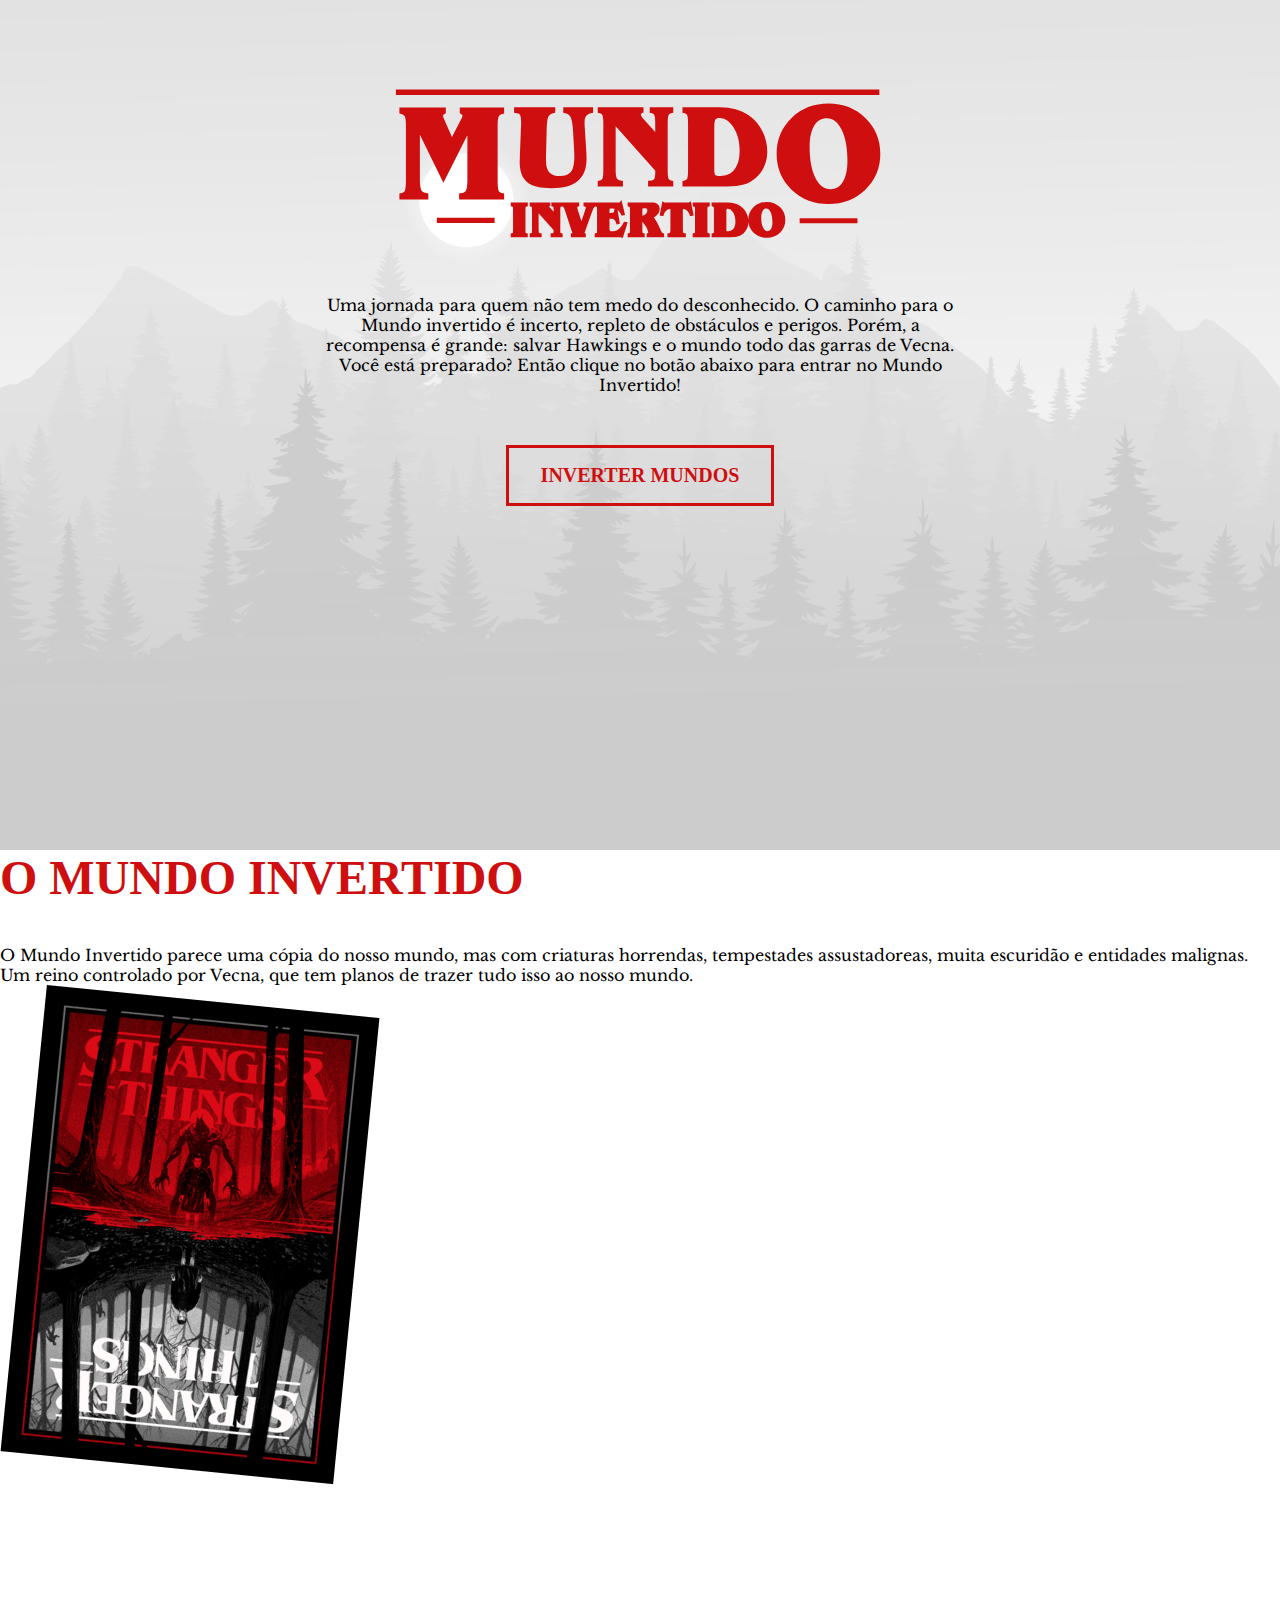
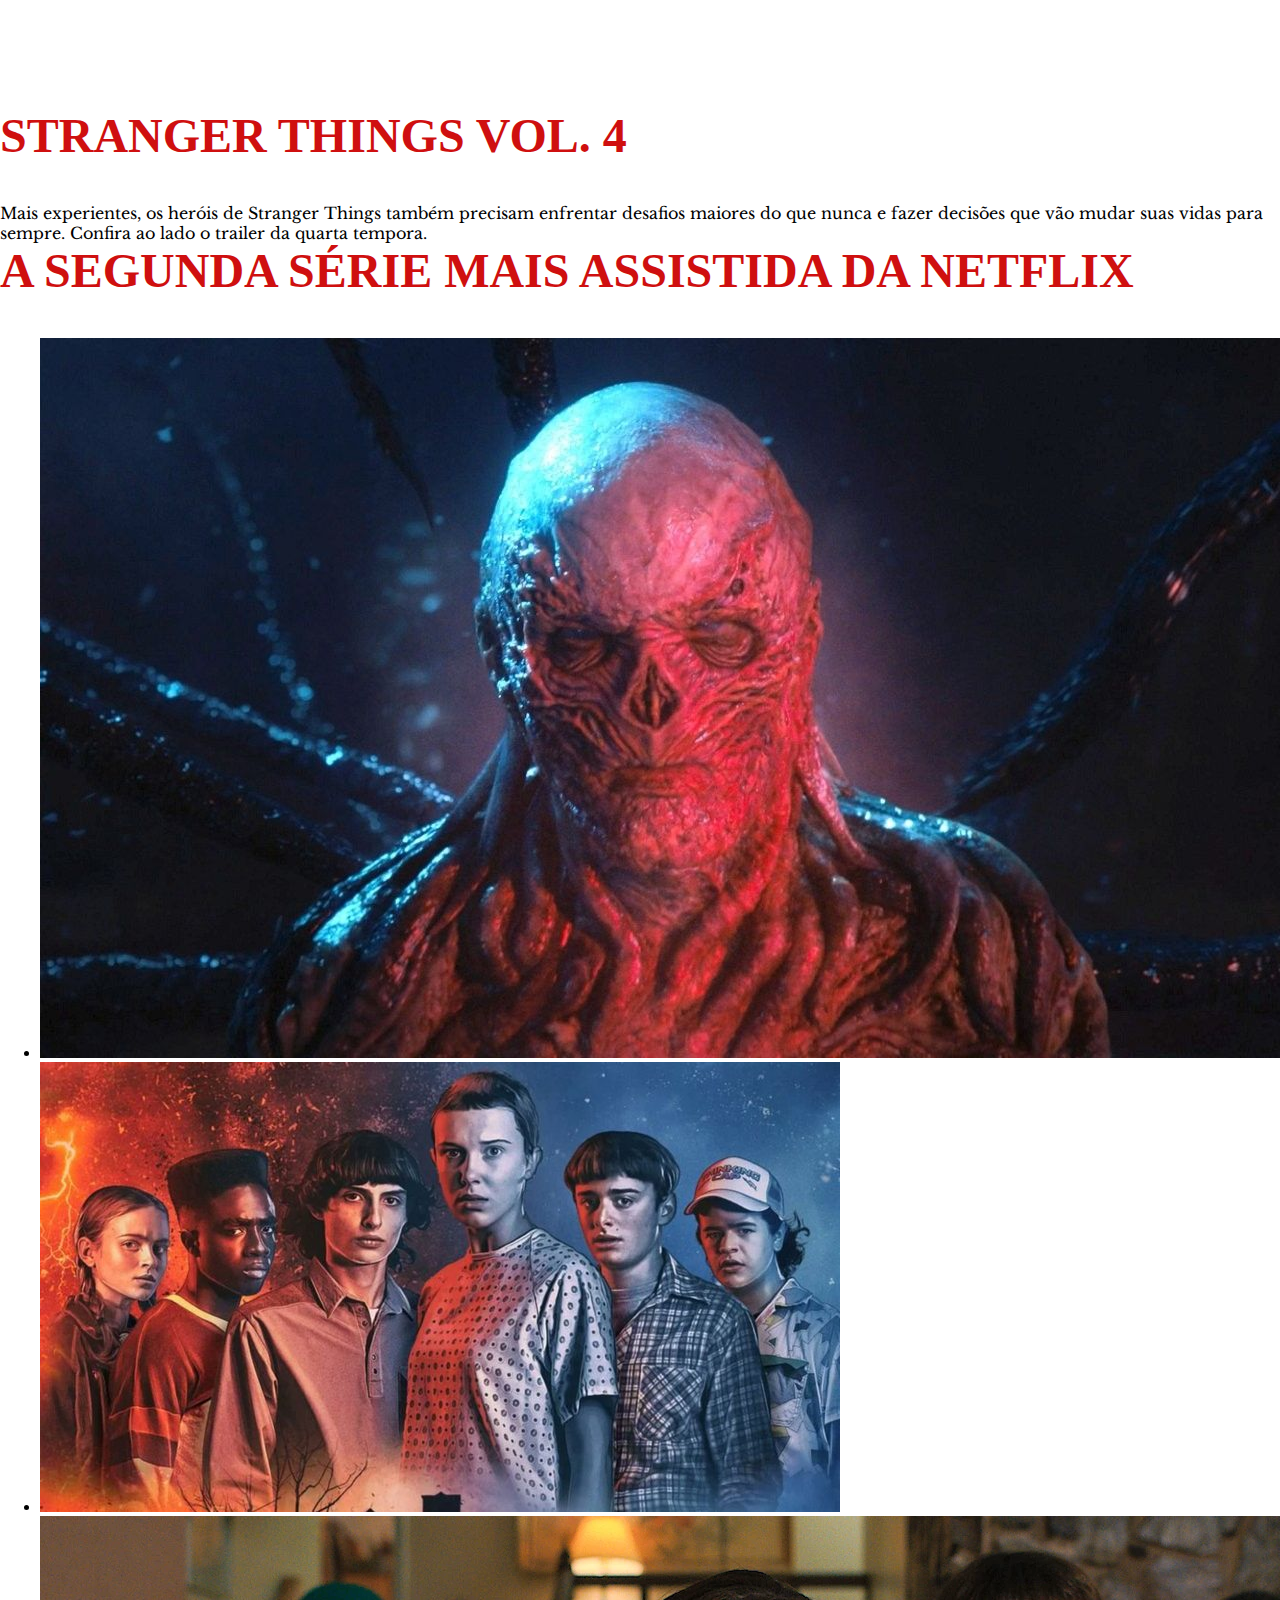
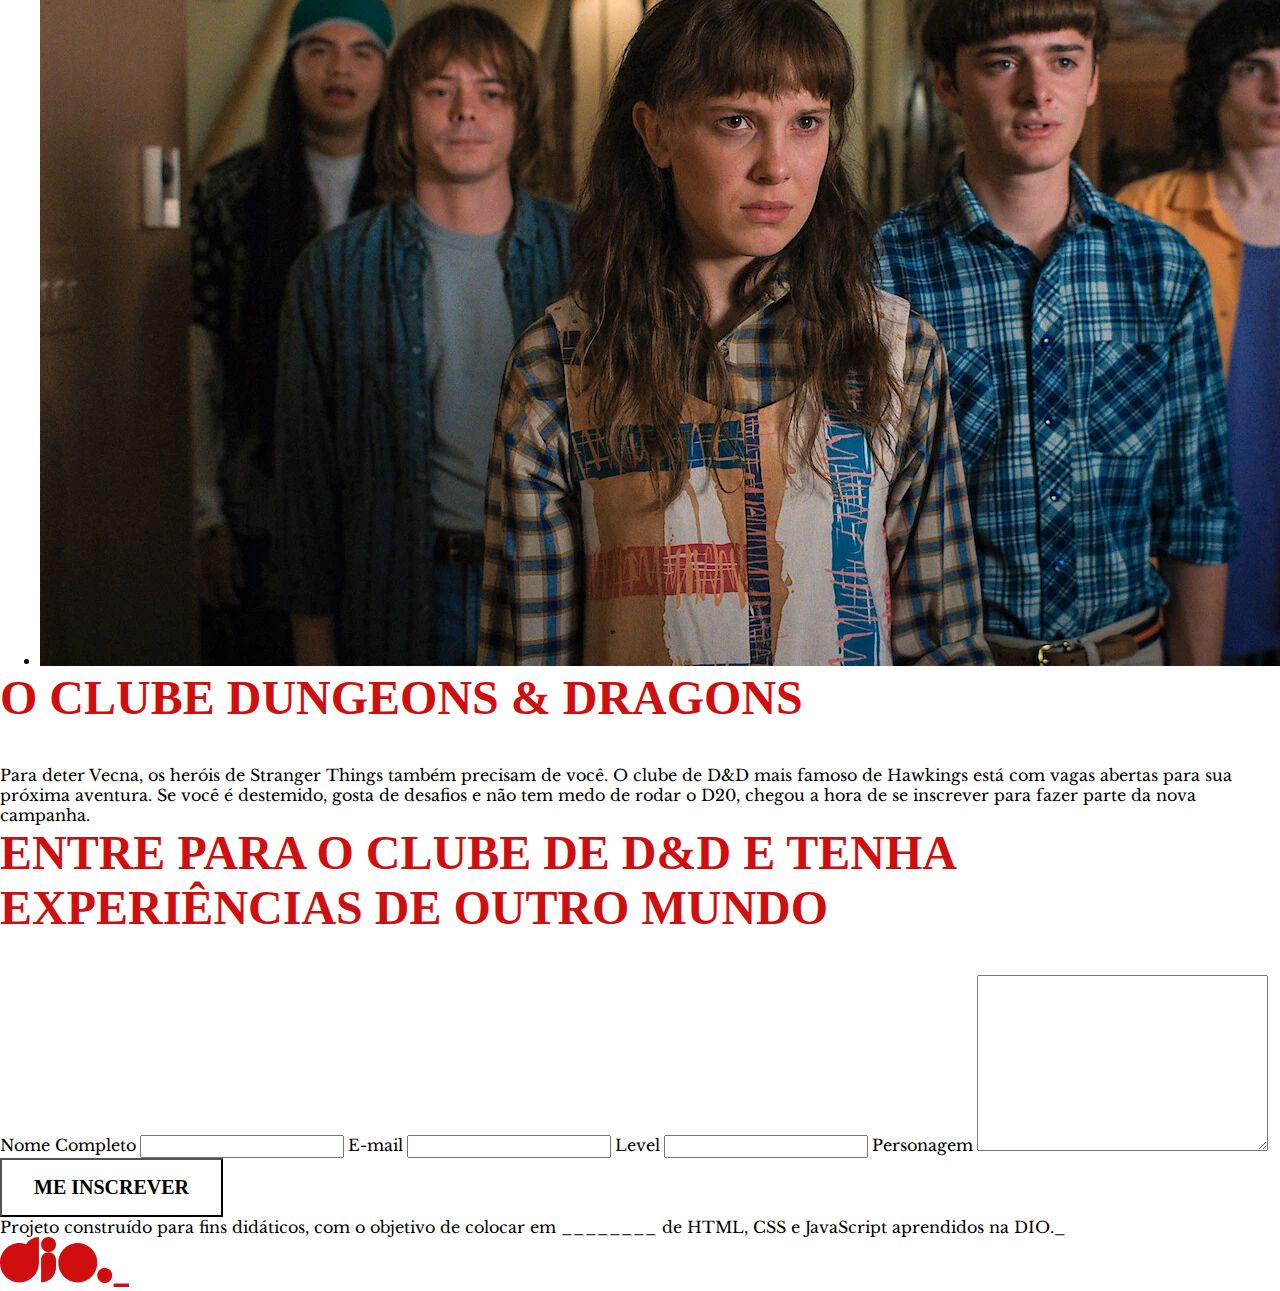
==== Mundo Invertido DIO/index.html @ e1740da2 "add arquivos" ====
<!DOCTYPE html>
<html lang="pt-br">
<head>
    <meta charset="UTF-8">
    <meta http-equiv="X-UA-Compatible" content="IE=edge">
    <meta name="viewport" content="width=device-width, initial-scale=1.0">
    <title>Mundo Invertido</title>
    <link rel="stylesheet" href="assets/css/styles.css">
</head>
<body>
    <header>
    <audio id="music">
        <source src="assets/music/normal-world.mpeg" />
        
    </audio>
    <div class="header-content">
        <img class="invert-element" src="assets/images/banner/logo.svg" alt="Imagem principal">
        <p class="invert-element" role="text">
            Uma jornada para quem não tem medo do desconhecido. O caminho para o Mundo invertido 
            é incerto, repleto de obstáculos e perigos. Porém, a recompensa é grande: salvar
            Hawkings e o mundo todo das garras de Vecna. Você está preparado? Então clique no botão abaixo
            para entrar no Mundo Invertido!
        </p>
        <button id="switch-theme-button" onclick="switchTheme()">Inverter Mundos</button>
    </div>
    <div id="top-characters" class="world-characters"></div>
    </header>
    <main>
        <section id="section-inverted-world" class="container">
            <div class="section-texts">
                <h1>O Mundo Invertido</h1>
                <p role="text">
                    O Mundo Invertido parece uma cópia do nosso mundo, mas com criaturas
                    horrendas, tempestades assustadoreas, muita escuridão e entidades
                    malignas. Um reino controlado por Vecna, que tem planos de trazer
                    tudo isso ao nosso mundo.
                </p>
            </div>
            <img src="assets/images/content/inverted-world.png" alt="Imagem ilustrativa do Mundo Invertido">
        </section>
        <section id="section-stranger-things-trailer" class="container">
            <div class="video-frame" aria-hidden="thue">
                <iframe 
                    width="460"
                    height="215"
                    src="https://www.youtube.com/embed/SJ9EFhQ3ANQ?controls=0" 
                    title="YouTube video player"
                    frameborder="0"
                    allow="accelerometer; autoplay; clipboard-write; encrypted-media; gyroscope"
                    allowfullscreen
                    >
                </iframe>
            </div>
            <div class="section-texts">
                <h2>Stranger Things Vol. 4</h2>
                <p role="text">
                    Mais experientes, os heróis de Stranger Things também precisam enfrentar
                    desafios maiores do que nunca e fazer decisões que vão mudar suas vidas
                    para sempre. Confira ao lado o trailer da quarta tempora.
                </p>
            </div>
        </section>
        <section id="section-stranger-things-gallery">
            <div class="container section-text">
                <h2>A segunda série mais assistida da Netflix</h2>
                <ul class="gallery-container" role="gallery">
                    <li class="gallery-image invert-element">
                        <img src="assets/images/content/serie-image-01.png" alt="Imagem do Vecna">
                    </li>
                    <li class="gallery-image invert-element">
                        <img src="assets/images/content/serie-image-02.png" alt="Imagem ilustrativa">
                    </li>
                    <li class="gallery-image invert-element">
                        <img src="assets/images/content/serie-image-03.png" alt="Imagem Eleven assustada">
                    </li>

                </ul>
            </div>
        </section>
        <section id="section-form" class="container">
            <h2>O Clube Dungeons & Dragons</h2>
            <p>
                Para deter Vecna, os heróis de Stranger Things também precisam de você. O clube de D&D mais
                famoso de Hawkings está com vagas abertas para sua próxima aventura. Se você é destemido, gosta de 
                desafios e não tem medo de rodar o D20, chegou a hora de se inscrever para fazer parte
                da nova campanha.
            </p>
            <div class="form-content">
                <h3>Entre para o clube de D&D e tenha experiências de <span>outro mundo</span></h3>
                <div class="form-container">
                    <form>
                        <label for="txtName">Nome Completo</label>
                        <input type="text" name="name" id="txtName">
                        <label for="txtEmail">E-mail</label>
                        <input type="email" name="email" id="txtEmail">
                        <label for="txtLevel">Level</label>
                        <input type="text" name="level" id="txtLevel">
                        <label for="txtCharacter">Personagem</label>
                        <textarea name="character" id="txtCharacter" cols="30" rows="10"></textarea>
                        <button type="button" id="btnSubscribe">Me inscrever</button>
                    </form>
                    <!--<script type="module" src="assets/js/main.js"></script>-->
                </div>
            </div>
        </section>
    </main>
    <footer>
        <p>
            Projeto construído para fins didáticos, com o objetivo de colocar em ________
            de HTML, CSS e JavaScript aprendidos na DIO._
        </p>
        <img src="assets/images/footer/logo.svg" alt="Logotipo DIO">
    </footer>
</body>
</html>
---- Mundo Invertido DIO/assets/css/styles.css ----
/* FONTS */
@import url('https://fonts.googleapis.com/css2?family=Archivo&display=swap');
@import url('https://fonts.googleapis.com/css2?family=Archivo&family=Libre+Baskerville&display=swap');
@import url('https://fonts.googleapis.com/css2?family=Archivo&family=Libre+Baskerville&family=Rubik+Glitch&display=swap');

/* VARIAVEIS E TEMAS */
:root{
    --primary-color: #cf0f0f;
    --primary-color-contrast: #ffffff;
    --fiel-background-color: #000;
}

.light-theme {
    --page-background: linear-gradient(
      180deg,
      #ffffff 0%,
      #ffffff 65%,
      rgba(255, 255, 255, 0.75) 100%
    );
    --header-background-color: #e3e3e3;
    --highlight-color: #000000;
    --featured-font-family: "Archivo", sans-serif;
    --character-top-image-src: url("../images/characters/kids-on-the-bike.svg");
    --character-top-image-color: #ffffff;
    --character-bottom-image-src: url("../images/characters/inverted-world-monster.svg");
    --character-bottom-image-color: #e5e5e5;
    --background-lamp-image: url("../images/backgrounds/lamps.png");
    --footer-background-color: #b5bbbf;
  }

.dark-theme {
  --page-background: linear-gradient(
    180deg,
    #050000 0%,
    #130404 65%,
    rgba(19, 1, 1, 0.75) 100%
  );
  --header-background-color: #220f0f;
  --highlight-color: #ffffff;
  --featured-font-family: "Rubik Glitch", sans-serif;
  --character-bottom-image-src: url("../images/characters/kids-on-the-bike.svg");
  --character-bottom-image-color: rgba(255, 255, 255, 0.1);
  --character-top-image-src: url("../images/characters/inverted-world-monster.svg");
  --character-top-image-color: #000;
  --background-lamp-image: url("../images/backgrounds/lamps-inverted.png");
  --footer-background-color: #000;
}

/* Generic Styles*/
*{
    margin: 0;
    box-sizing: border-box;
}

h1,h2,h3 {
    font-family: var(--featured-font-family);
    font-size: 3rem;
    color: var(--primary-color);
    text-transform: uppercase;
    margin-bottom: 40px;
}

p {
    color: var(--highlight-color)
}

p,input,textarea,label {
    font-family: "Libre Baskerville", serif;
}

button {
    padding: 16px 32px;
    background-color: transparent;
    font-weight: 900;
    font-family: var(--featured-font-family);
    font-size: 1.25rem;
    text-transform: uppercase;
    cursor: pointer;
    transition: background 1s;
}

/* HEADER STYLES*/
header {
    background-color: var(--header-background-color);
    min-height: 850px;
    display: flex;
    flex-direction: column;
    align-items: center;
    position: relative;
}

header::before{
    content: "";
    width: 100%;
    height: 100%;
    position: absolute;
    background-image: url(../images/banner/florest.webp);
    background-repeat: no-repeat;
    background-size: cover;
    background-position: center 90%;
    filter: saturate(0)
    opacity(0.2)
}

.header-content{
    max-width: 700px;
    padding: 80px 20px;
    text-align: center;
    z-index: 2;
}

.header-content img{
    width: 80%;
}

.header-content p{
    margin: 30px 0 50px;
}

.header-content button{
    border: 3px solid var(--primary-color);
    color: var(--primary-color);
}
.header-content button:hover{
    background-color: var(--primary-color);
    color: var(--primary-color-contrast);
}
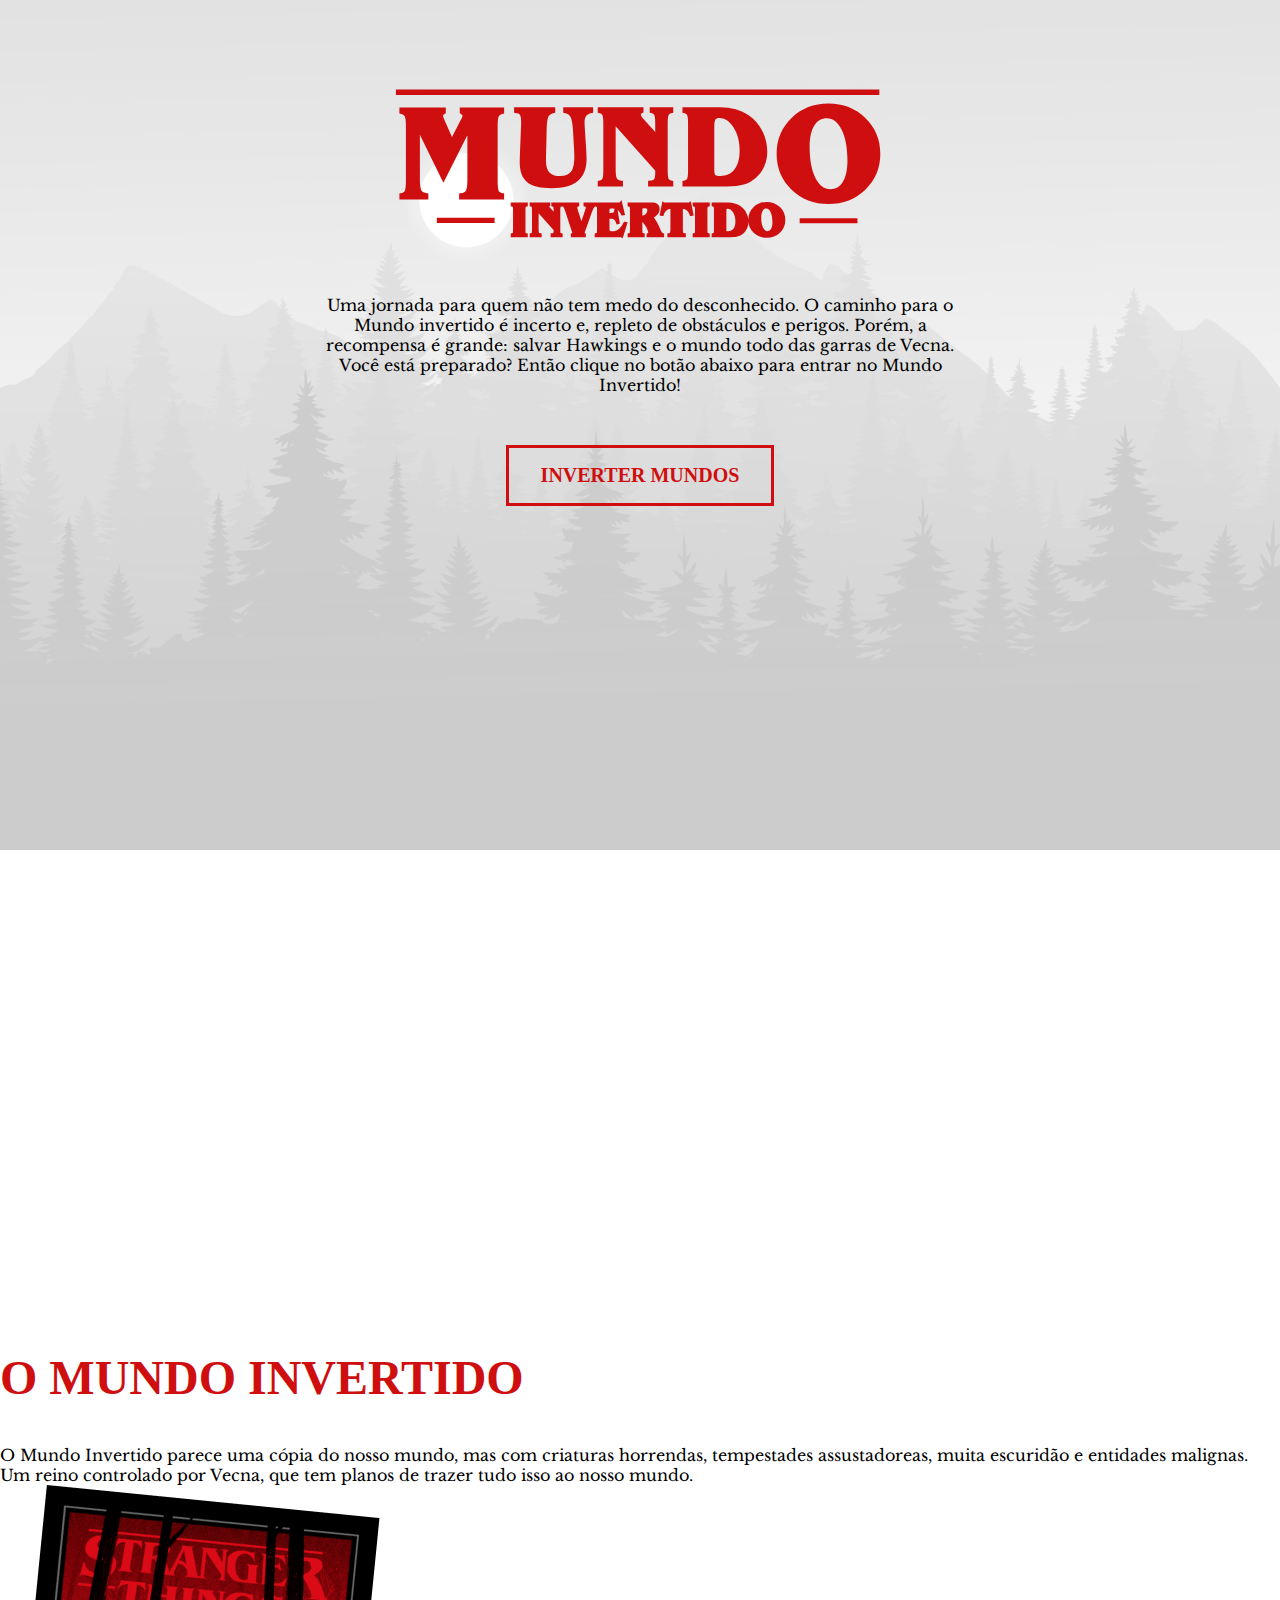
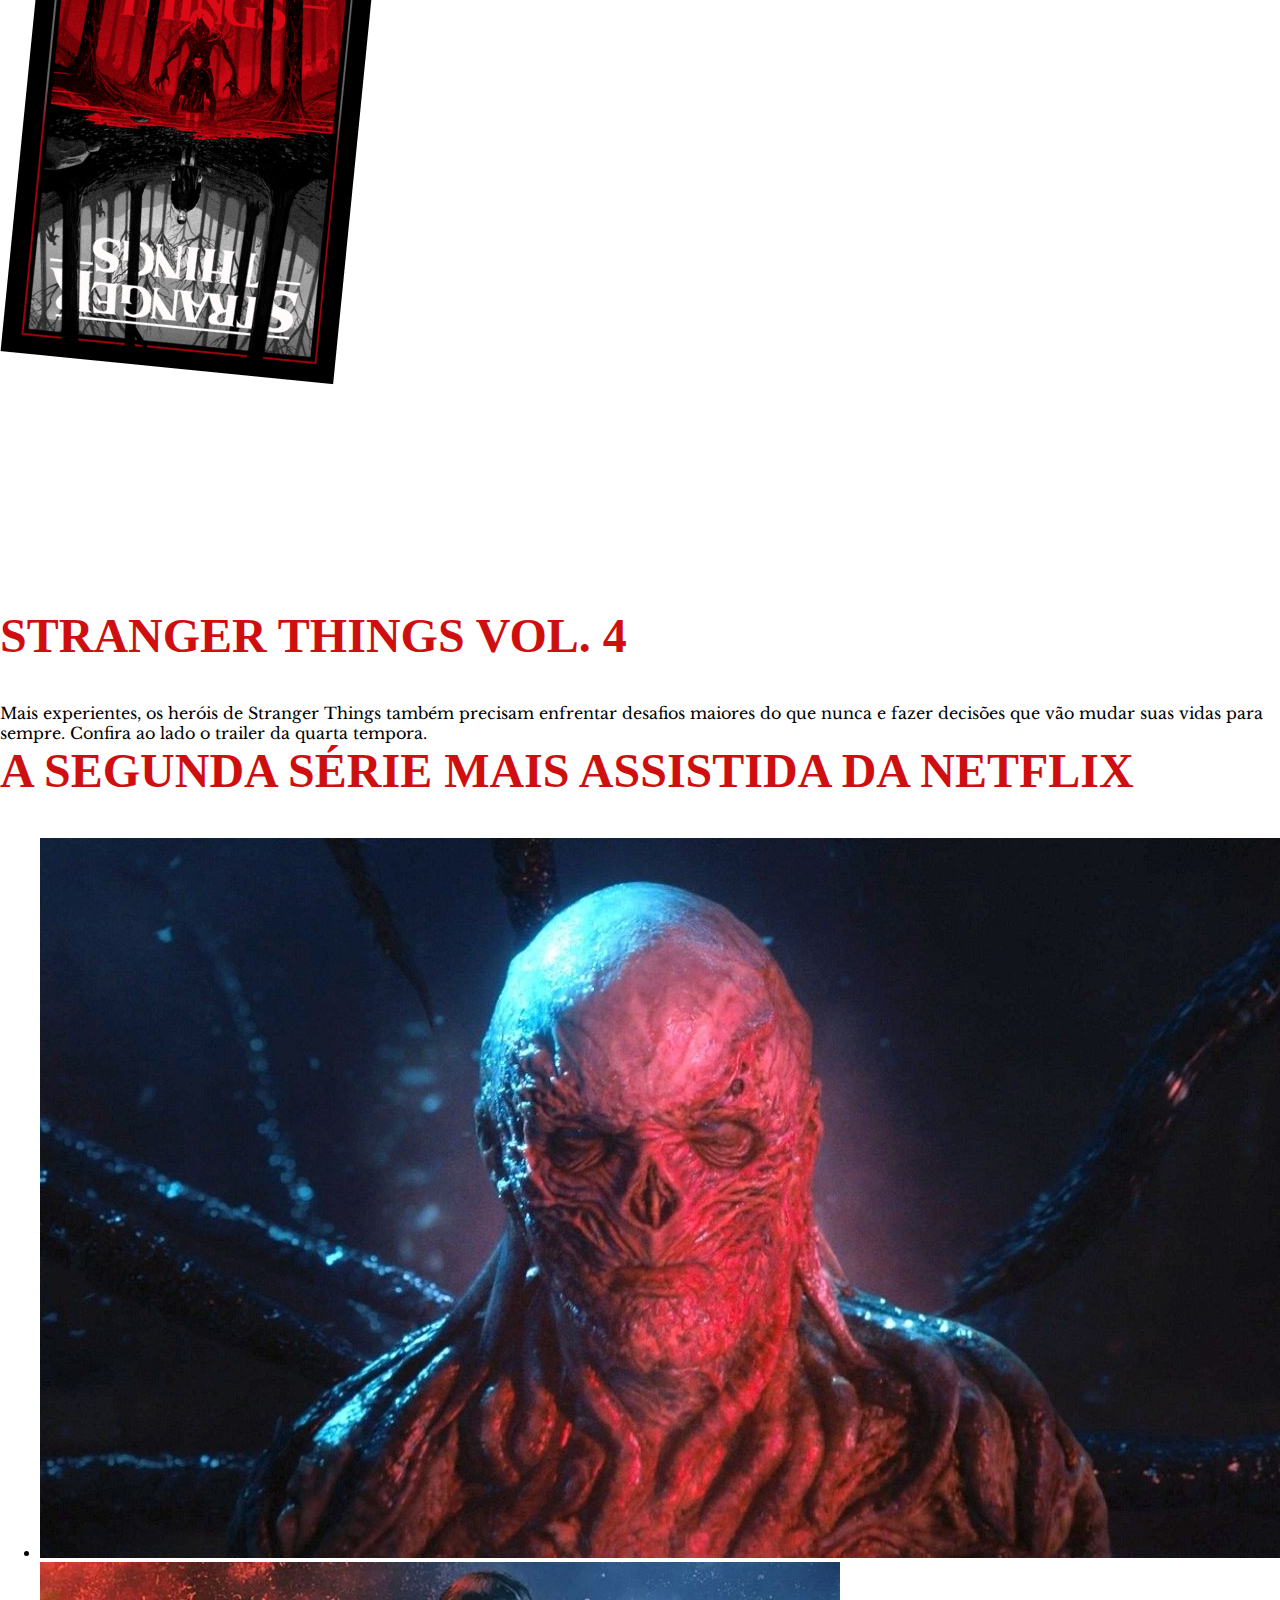
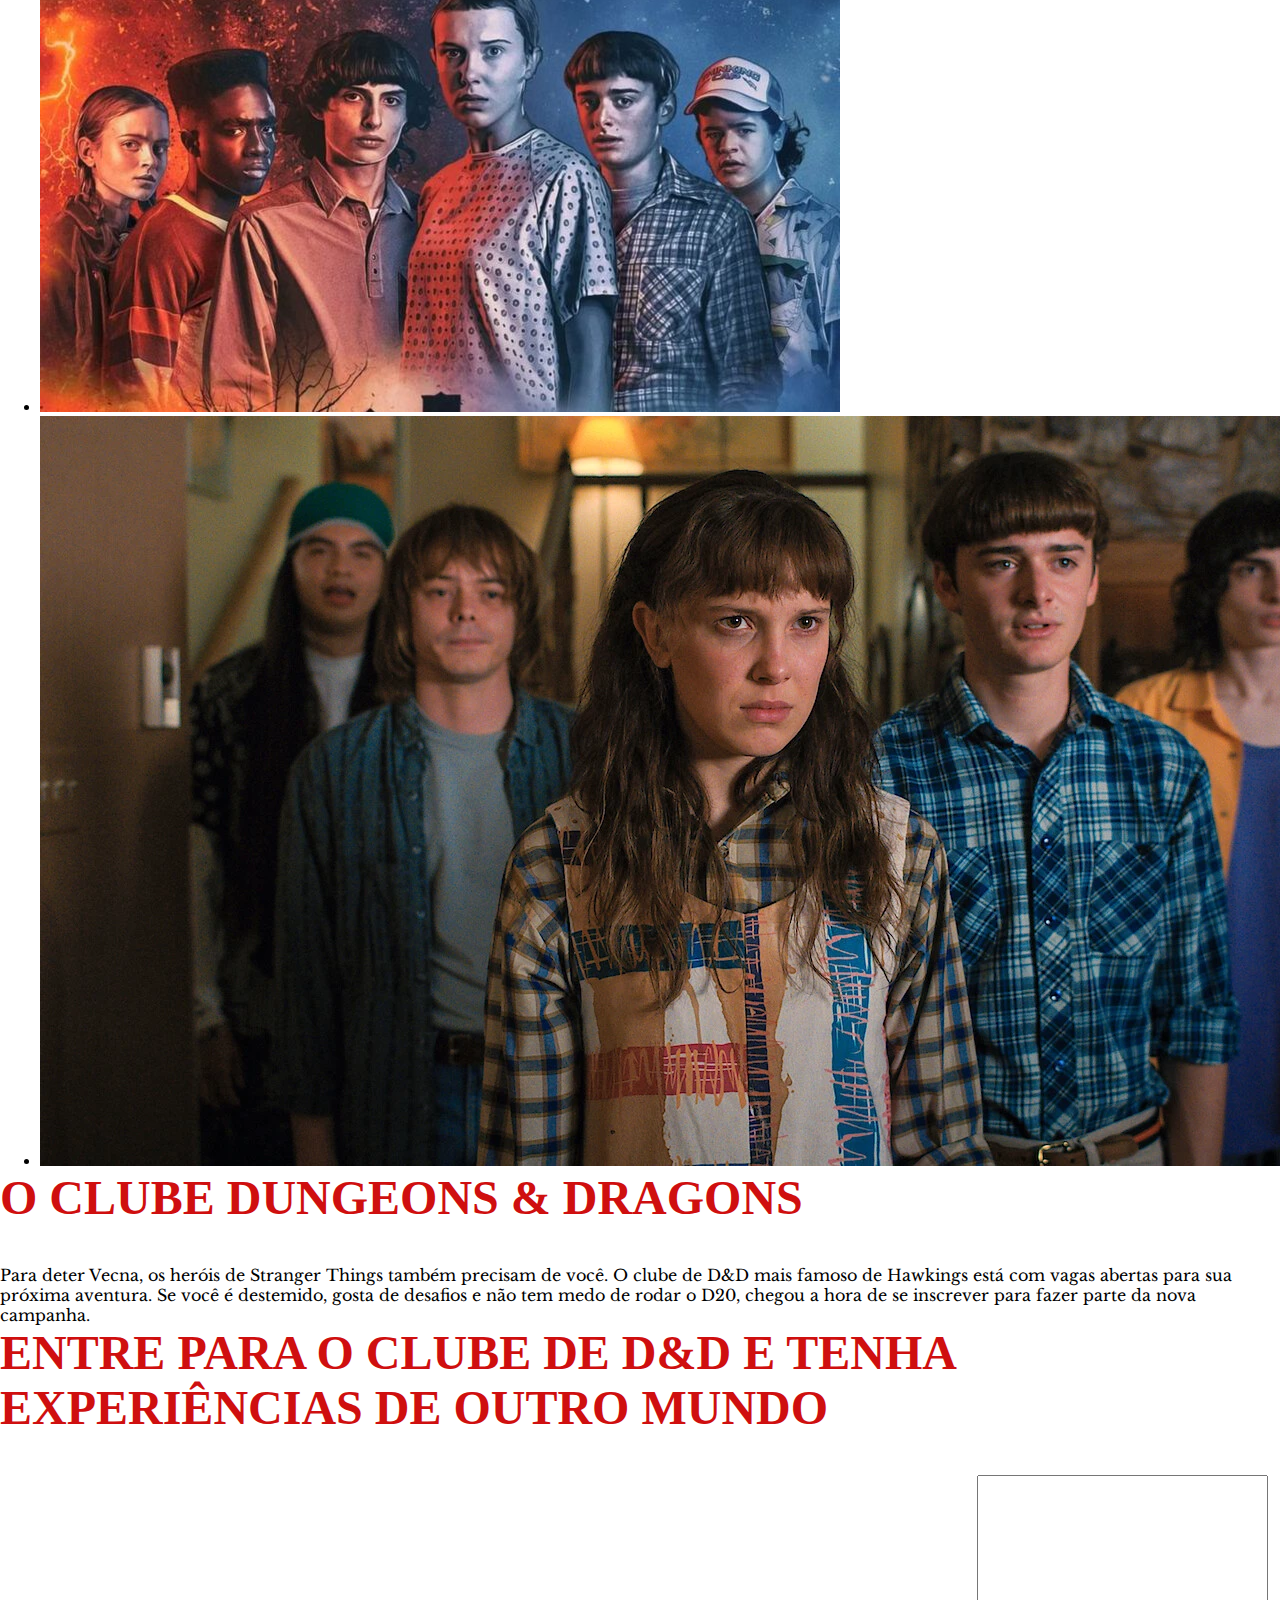
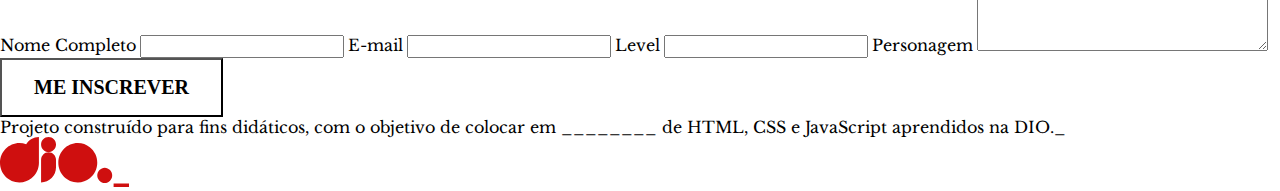
==== commit 3944e724: "attualização dos codigos" ====
--- a/Mundo Invertido DIO/index.html
+++ b/Mundo Invertido DIO/index.html
@@ -17,7 +17,7 @@
         <img class="invert-element" src="assets/images/banner/logo.svg" alt="Imagem principal">
         <p class="invert-element" role="text">
             Uma jornada para quem não tem medo do desconhecido. O caminho para o Mundo invertido 
-            é incerto, repleto de obstáculos e perigos. Porém, a recompensa é grande: salvar
+            é incerto e, repleto de obstáculos e perigos. Porém, a recompensa é grande: salvar
             Hawkings e o mundo todo das garras de Vecna. Você está preparado? Então clique no botão abaixo
             para entrar no Mundo Invertido!
         </p>
@@ -26,6 +26,7 @@
     <div id="top-characters" class="world-characters"></div>
     </header>
     <main>
+        <div id="bottom-characters" class="world-characters"></div>
         <section id="section-inverted-world" class="container">
             <div class="section-texts">
                 <h1>O Mundo Invertido</h1>
--- a/Mundo Invertido DIO/assets/css/styles.css
+++ b/Mundo Invertido DIO/assets/css/styles.css
@@ -124,4 +124,34 @@
 .header-content button:hover{
     background-color: var(--primary-color);
     color: var(--primary-color-contrast);
-}+}
+
+/*  World characters styles*/
+
+.world-characters{
+    width: 100%;
+    max-width: 900px;
+    position: absolute;
+}
+
+#top-characters {
+    height: 100%;
+    background-color: var(--character-top-image-color);
+    bottom: -3px;
+
+    mask: var(--character-bottom-image-src) bottom / 100% no-repeat;
+    --webkit-mask: var(--character-bottom-image-src) bottom / 100% no-repeat;
+}
+
+#bottom-characters {
+    height: 500px;
+    background-color: var(--character-bottom-image-color);
+    top: 3px;
+    transform: rotateZ(180deg) scaleX(-1);
+    position: relative;
+
+    mask: var(--character-bottom-image-src) bottom / contain no-repeat;
+    --webkit-mask: var(--character-bottom-image-src) bottom / 100% no-repeat;
+}
+
+/* MAIN STYLES*/